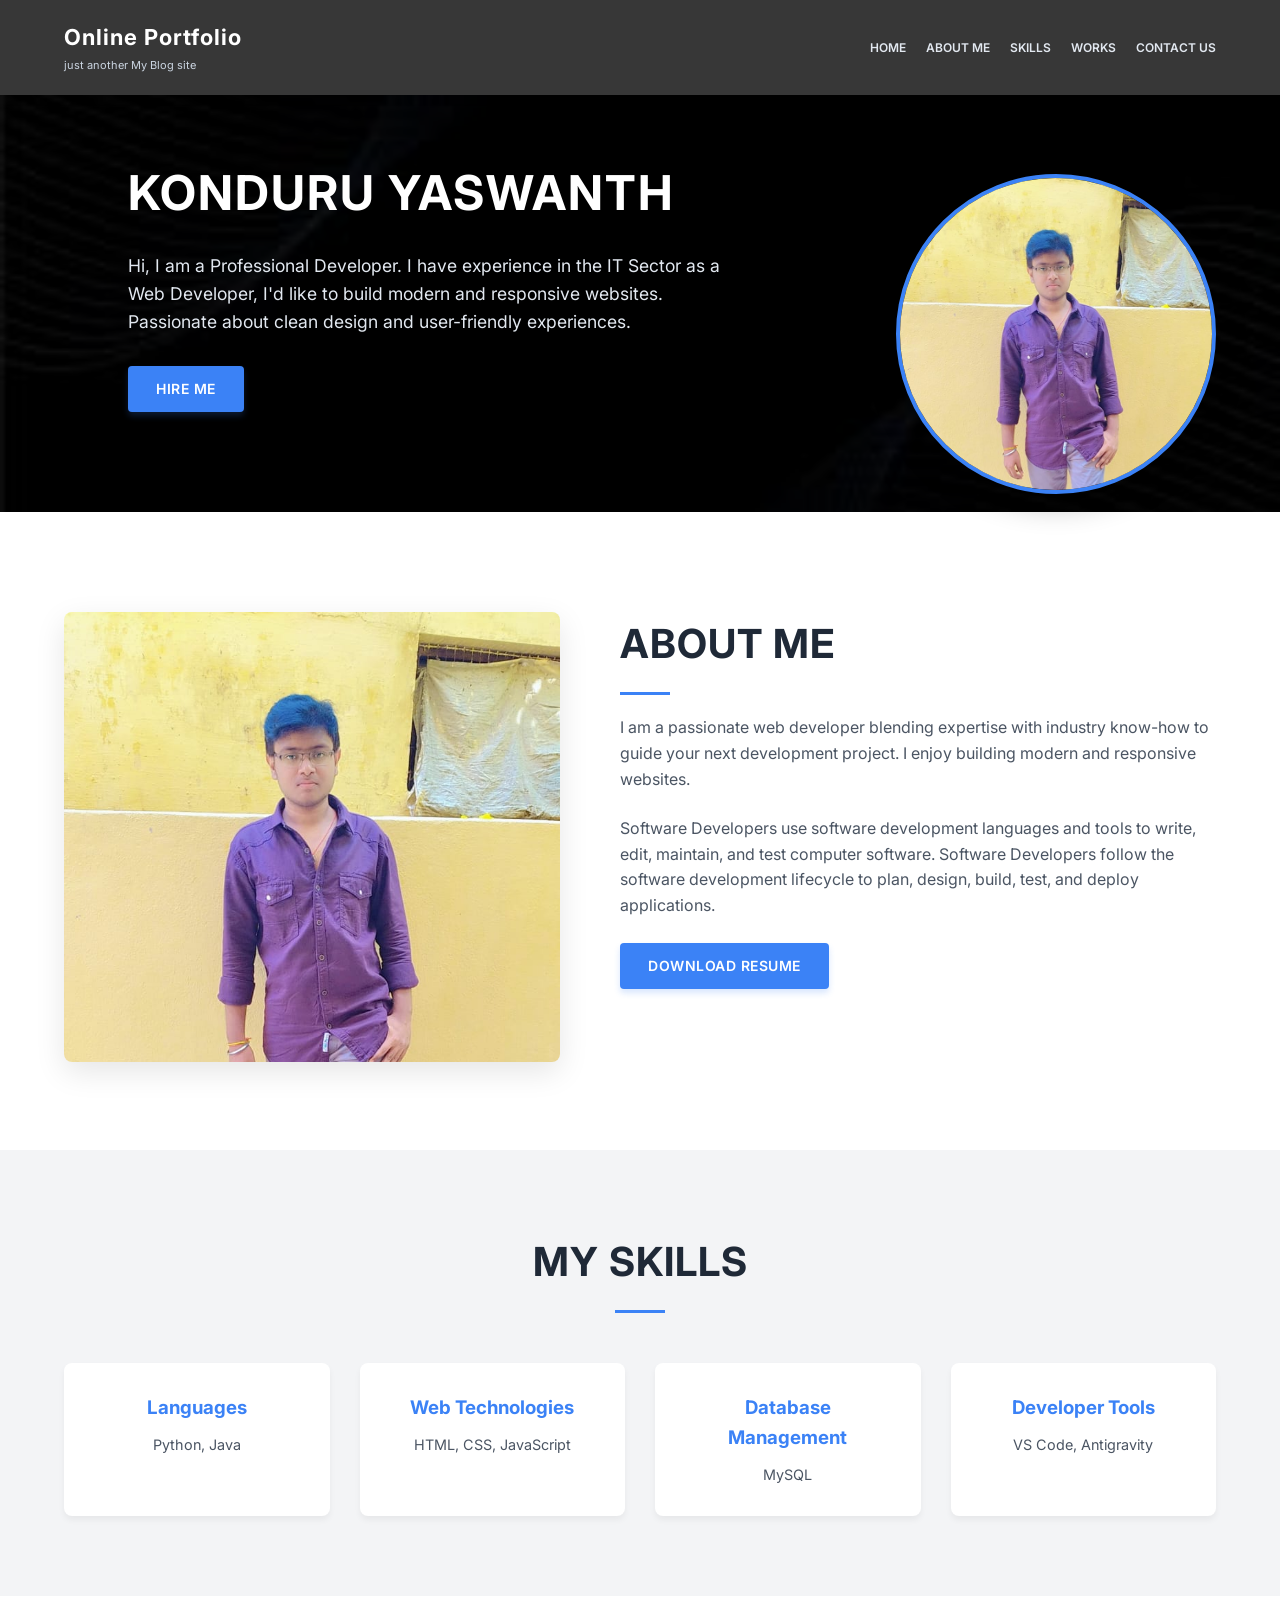
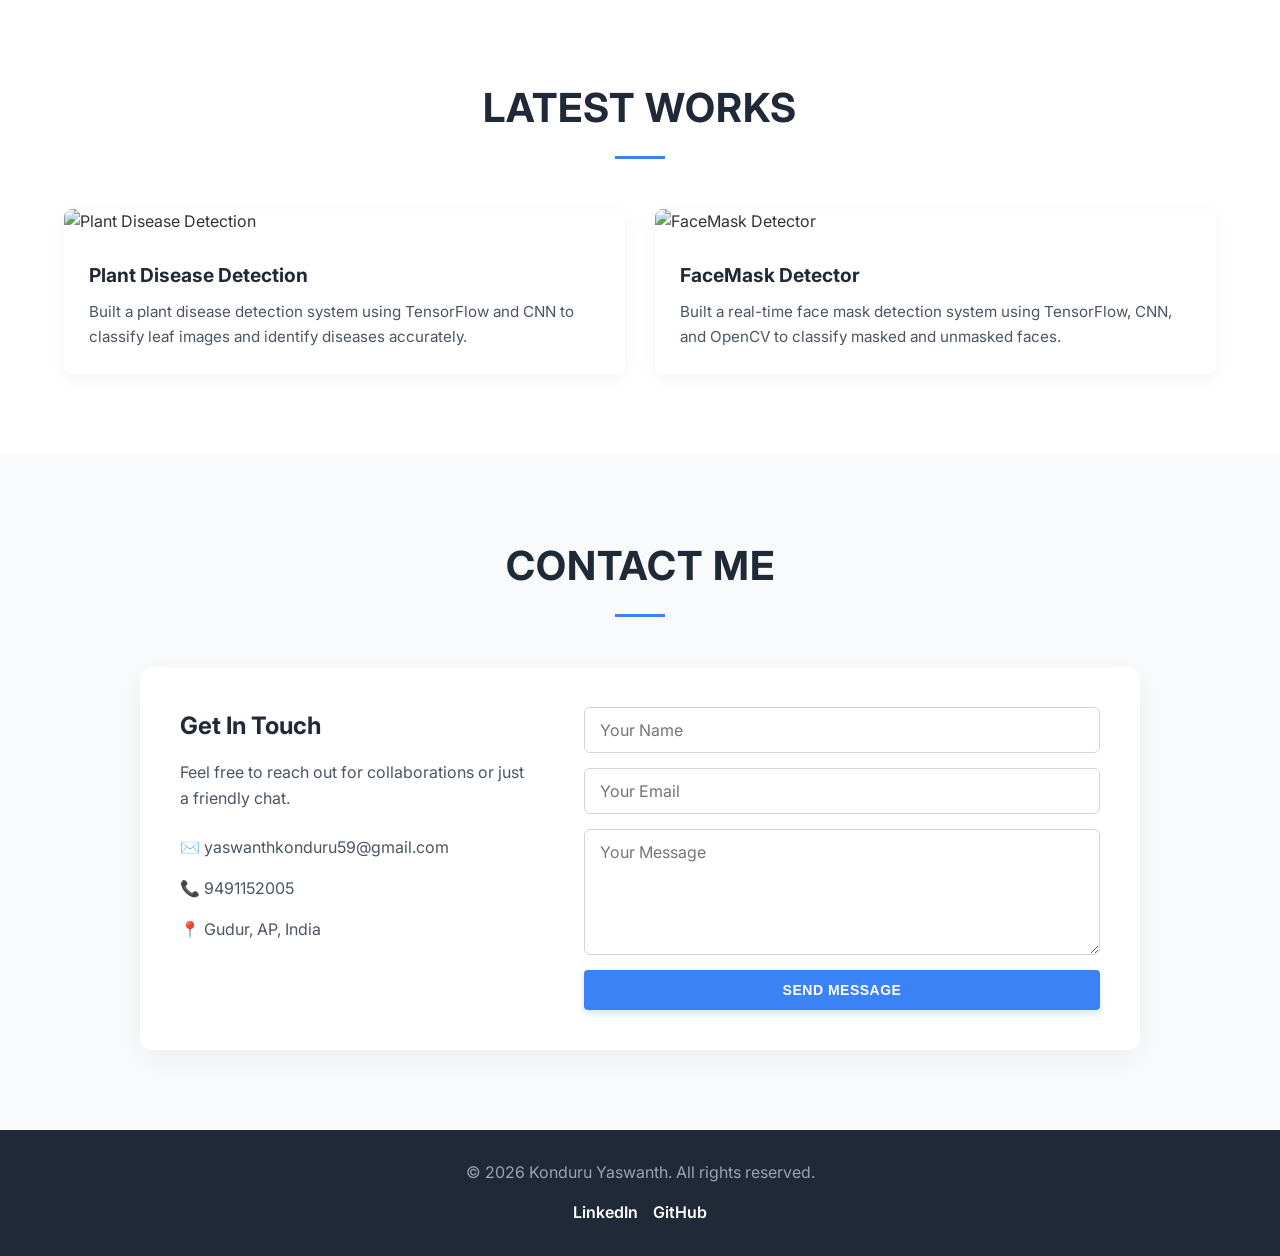
==== index.html @ 1baf73cc "Initial commit" ====
<!DOCTYPE html>
<html lang="en">

<head>
    <meta charset="UTF-8">
    <meta name="viewport" content="width=device-width, initial-scale=1.0">
    <meta name="description" content="Professional Portfolio of Konduru Yaswanth">
    <title>Konduru Yaswanth - Portfolio</title>
    <link href="https://fonts.googleapis.com/css2?family=Inter:wght@300;400;600;700&display=swap" rel="stylesheet">
    <link rel="stylesheet" href="styles.css">
</head>

<body>

    <!-- Header -->
    <header class="navbar">
        <div class="logo">
            <span class="logo-title">Online Portfolio</span>
            <span class="logo-subtitle">just another My Blog site</span>
        </div>
        <nav>
            <a href="#home">HOME</a>
            <a href="#about">ABOUT ME</a>
            <a href="#skills">SKILLS</a>
            <a href="#works">WORKS</a>
            <a href="#contact">CONTACT US</a>
        </nav>
    </header>

    <!-- Hero Section -->
    <section id="home" class="hero">
        <div class="hero-content">
            <h1>KONDURU YASWANTH</h1>
            <p>
                Hi, I am a Professional Developer. I have experience in the IT Sector as a Web Developer, I'd like to
                build modern and responsive websites. Passionate about clean design and user-friendly experiences.
            </p>
            <a href="#contact" class="btn btn-primary">Hire Me</a>
        </div>
        <div class="hero-image-container">
            <img src="myphoto.jpeg" alt="Konduru Yaswanth">
        </div>
    </section>

    <!-- About Section -->
    <section id="about" class="about">
        <div class="about-container">
            <div class="about-image">
                <img src="myphoto.jpeg" alt="About Konduru">
            </div>
            <div class="about-text">
                <h2>ABOUT ME</h2>
                <div class="divider"></div>
                <p>
                    I am a passionate web developer blending expertise with industry know-how to guide your next
                    development project. I enjoy building modern and responsive websites.
                </p>
                <p>
                    Software Developers use software development languages and tools to write, edit, maintain, and test
                    computer software. Software Developers follow the software development lifecycle to plan, design,
                    build, test, and deploy applications.
                </p>
                <a href="myresume.pdf" download class="btn btn-secondary">DOWNLOAD RESUME</a>
            </div>
        </div>
    </section>

    <!-- Skills Section -->
    <section id="skills" class="skills">
        <div class="section-header">
            <h2>MY SKILLS</h2>
            <div class="divider-center"></div>
        </div>
        <div class="skills-grid">
            <div class="skill-card">
                <h3>Languages</h3>
                <p>Python, Java</p>
            </div>
            <div class="skill-card">
                <h3>Web Technologies</h3>
                <p>HTML, CSS, JavaScript</p>
            </div>
            <div class="skill-card">
                <h3>Database Management</h3>
                <p>MySQL</p>
            </div>
            <div class="skill-card">
                <h3>Developer Tools</h3>
                <p>VS Code, Antigravity</p>
            </div>
        </div>
    </section>

    <!-- Works / Projects Section -->
    <section id="works" class="works">
        <div class="section-header">
            <h2>LATEST WORKS</h2>
            <div class="divider-center"></div>
        </div>
        <div class="projects-grid">
            <div class="project-card" onclick="openPlantModal()" style="cursor: pointer;" title="Click to view project images">
                <img src="https://images.unsplash.com/photo-1518531933037-91b2f5f229cc?ixlib=rb-4.0.3&auto=format&fit=crop&w=600&q=80"
                    alt="Plant Disease Detection">
                <div class="project-info">
                    <h3>Plant Disease Detection</h3>
                    <p>Built a plant disease detection system using TensorFlow and CNN to classify leaf images and identify diseases accurately.</p>
                </div>
            </div>
            <div class="project-card" onclick="openMaskModal()" style="cursor: pointer;" title="Click to view project images">
                <img src="https://images.unsplash.com/photo-1584483766114-2cea6facdf57?ixlib=rb-4.0.3&auto=format&fit=crop&w=600&q=80"
                    alt="FaceMask Detector">
                <div class="project-info">
                    <h3>FaceMask Detector</h3>
                    <p>Built a real-time face mask detection system using TensorFlow, CNN, and OpenCV to classify masked and unmasked faces.</p>
                </div>
            </div>
        </div>
    </section>

    <!-- Contact Section -->
    <section id="contact" class="contact">
        <div class="section-header">
            <h2>CONTACT ME</h2>
            <div class="divider-center"></div>
        </div>
        <div class="contact-container">
            <div class="contact-info">
                <h3>Get In Touch</h3>
                <p>Feel free to reach out for collaborations or just a friendly chat.</p>
                <ul>
                    <li>✉️ yaswanthkonduru59@gmail.com</li>
                    <li>📞 9491152005</li>
                    <li>📍 Gudur, AP, India</li>
                </ul>
            </div>
            <form id="contactForm" class="contact-form">
                <input type="text" id="senderName" placeholder="Your Name" required>
                <input type="email" id="senderEmail" placeholder="Your Email" required>
                <textarea id="senderMessage" rows="5" placeholder="Your Message" required></textarea>
                <button type="submit" class="btn btn-primary">Send Message</button>
            </form>
        </div>
    </section>

    <!-- Footer -->
    <footer>
        <p>&copy; 2026 Konduru Yaswanth. All rights reserved.</p>
        <div class="social-links">
            <a href="https://www.linkedin.com/in/konduru-yaswanth-424886311/" target="_blank">LinkedIn</a>
            <a href="https://github.com/yaswanthkonduru59-sys" target="_blank">GitHub</a>
        </div>
    </footer>

    <!-- Plant Project Modal -->
    <div id="plantModal" class="modal">
        <span class="close" onclick="closePlantModal()">&times;</span>
        <div class="modal-content">
            <h2>Plant Disease Detection Images</h2>
            <div class="modal-gallery">
                <!-- Replace src with your actual image file names if they differ -->
                <img src="plant1.jpg" alt="Plant Image 1" onerror="this.src='https://images.unsplash.com/photo-1518531933037-91b2f5f229cc?ixlib=rb-4.0.3&auto=format&fit=crop&w=400&q=80'">
                <img src="plant2.jpg" alt="Plant Image 2" onerror="this.src='https://images.unsplash.com/photo-1518531933037-91b2f5f229cc?ixlib=rb-4.0.3&auto=format&fit=crop&w=400&q=80'">
                <img src="plant3.jpg" alt="Plant Image 3" onerror="this.src='https://images.unsplash.com/photo-1518531933037-91b2f5f229cc?ixlib=rb-4.0.3&auto=format&fit=crop&w=400&q=80'">
            </div>
        </div>
    </div>

    <!-- Mask Project Modal -->
    <div id="maskModal" class="modal">
        <span class="close" onclick="closeMaskModal()">&times;</span>
        <div class="modal-content">
            <h2>FaceMask Detector Images</h2>
            <div class="modal-gallery">
                <img src="mask1.jpg" alt="Mask Image 1" onerror="this.src='https://images.unsplash.com/photo-1584483766114-2cea6facdf57?ixlib=rb-4.0.3&auto=format&fit=crop&w=400&q=80'">
                <img src="mask2.jpeg" alt="Mask Image 2" onerror="this.src='https://images.unsplash.com/photo-1584483766114-2cea6facdf57?ixlib=rb-4.0.3&auto=format&fit=crop&w=400&q=80'">
                <img src="mask3.jpg" alt="Mask Image 3" onerror="this.src='https://images.unsplash.com/photo-1584483766114-2cea6facdf57?ixlib=rb-4.0.3&auto=format&fit=crop&w=400&q=80'">
                <img src="mask4.jpg" alt="Mask Image 4" onerror="this.src='https://images.unsplash.com/photo-1584483766114-2cea6facdf57?ixlib=rb-4.0.3&auto=format&fit=crop&w=400&q=80'">
            </div>
        </div>
    </div>

    <script>
        // Modal scripts
        const plantModal = document.getElementById("plantModal");
        const maskModal = document.getElementById("maskModal");

        function openPlantModal() {
            plantModal.style.display = "flex";
        }

        function closePlantModal() {
            plantModal.style.display = "none";
        }

        function openMaskModal() {
            maskModal.style.display = "flex";
        }

        function closeMaskModal() {
            maskModal.style.display = "none";
        }

        // Close when clicking outside of the modal content
        window.onclick = function(event) {
            if (event.target == plantModal) {
                closePlantModal();
            }
            if (event.target == maskModal) {
                closeMaskModal();
            }
        }

        // Contact Form Handling
        document.getElementById("contactForm").addEventListener("submit", function(event) {
            event.preventDefault(); // Prevent page reload
            const name = document.getElementById("senderName").value;
            const email = document.getElementById("senderEmail").value;
            const message = document.getElementById("senderMessage").value;
            
            const subject = encodeURIComponent("Portfolio Contact: " + name);
            const body = encodeURIComponent("Name: " + name + "\nEmail: " + email + "\n\nMessage:\n" + message);
            
            // Explicitly open Gmail in a new tab instead of relying on local mail apps
            const gmailLink = `https://mail.google.com/mail/?view=cm&fs=1&to=yaswanthkonduru59@gmail.com&su=${subject}&body=${body}`;
            window.open(gmailLink, '_blank');
            
            // Clear the form fields after sending
            this.reset();
        });
    </script>
</body>

</html>
---- styles.css ----
/* Reset and Base Styles */
* {
    margin: 0;
    padding: 0;
    box-sizing: border-box;
}

body {
    font-family: 'Inter', sans-serif;
    color: #333;
    line-height: 1.6;
    background-color: #f9fafb;
    scroll-behavior: smooth;
}

/* Typography */
h1,
h2,
h3 {
    font-weight: 700;
    color: #1f2937;
}

h2 {
    font-size: 2.5rem;
    margin-bottom: 1rem;
    text-transform: uppercase;
    letter-spacing: 1px;
}

p {
    color: #4b5563;
    margin-bottom: 1.5rem;
}

a {
    text-decoration: none;
    color: inherit;
}

/* Reusable Components */
.btn {
    display: inline-block;
    padding: 12px 28px;
    font-weight: 600;
    border-radius: 4px;
    transition: all 0.3s ease;
    cursor: pointer;
    border: none;
    text-transform: uppercase;
    font-size: 14px;
    letter-spacing: 0.5px;
}

.btn-primary {
    background-color: #3b82f6;
    color: #fff;
    box-shadow: 0 4px 6px rgba(59, 130, 246, 0.2);
}

.btn-primary:hover {
    background-color: #2563eb;
    transform: translateY(-2px);
    box-shadow: 0 6px 12px rgba(59, 130, 246, 0.3);
}

.btn-secondary {
    background-color: #3b82f6;
    color: #fff;
    box-shadow: 0 4px 6px rgba(59, 130, 246, 0.2);
}

.btn-secondary:hover {
    background-color: #2563eb;
    transform: translateY(-2px);
    box-shadow: 0 6px 12px rgba(59, 130, 246, 0.3);
}

.divider {
    width: 50px;
    height: 3px;
    background-color: #3b82f6;
    margin-bottom: 20px;
}

.divider-center {
    width: 50px;
    height: 3px;
    background-color: #3b82f6;
    margin: 0 auto 30px auto;
}

.section-header {
    text-align: center;
    margin-bottom: 50px;
}

section {
    padding: 80px 5%;
}

/* Header / Navbar */
header {
    display: flex;
    justify-content: space-between;
    align-items: center;
    padding: 20px 5%;
    background-color: #373737;
    color: #fff;
    position: sticky;
    top: 0;
    z-index: 1000;
    box-shadow: 0 2px 10px rgba(0, 0, 0, 0.1);
}

.logo {
    display: flex;
    flex-direction: column;
}

.logo-title {
    font-size: 22px;
    font-weight: 700;
    letter-spacing: 1px;
}

.logo-subtitle {
    font-size: 11px;
    color: #cbd5e1;
    margin-top: 2px;
}

nav {
    display: flex;
    gap: 20px;
}

nav a {
    color: #e2e8f0;
    font-size: 12px;
    font-weight: 600;
    text-transform: uppercase;
    transition: color 0.3s;
}

nav a:hover {
    color: #fff;
}

/* Hero Section */
.hero {
    background: url('bg.jpg') no-repeat center center/cover;
    background-color: #454545;
    color: #fff;
    display: flex;
    align-items: center;
    justify-content: space-between;
    padding: 60px 5% 0 10%;
    position: relative;
}

.hero::before {
    content: '';
    position: absolute;
    top: 0;
    left: 0;
    width: 100%;
    height: 100%;
    background: rgba(0, 0, 0, 0.6);
    z-index: 1;
}

.hero-content {
    max-width: 600px;
    z-index: 2;
    padding-bottom: 100px;
    /* Leave space to match the offset image effect */
}

.hero-content h1 {
    color: #fff;
    font-size: 3rem;
    margin-bottom: 20px;
    letter-spacing: 2px;
}

.hero-content p {
    color: #e2e8f0;
    font-size: 1.1rem;
    margin-bottom: 30px;
}

.hero-image-container {
    align-self: center;
    width: 320px;
    height: 320px;
    z-index: 2;
    border-radius: 50%;
    overflow: hidden;
    border: 4px solid #3b82f6;
    box-shadow: 0 10px 30px rgba(0, 0, 0, 0.3);
}

.hero-image-container img {
    width: 100%;
    height: 100%;
    display: block;
    object-fit: cover;
    object-position: top;
}

/* About Section */
.about {
    background-color: #fff;
    padding-top: 100px;
    /* Space for overlapping image from above */
}

.about-container {
    display: flex;
    align-items: flex-start;
    gap: 60px;
    max-width: 1200px;
    margin: 0 auto;
}

.about-image {
    flex: 1;
}

.about-image img {
    width: 100%;
    max-height: 450px;
    object-fit: cover;
    object-position: top;
    border-radius: 8px;
    box-shadow: 0 10px 30px rgba(0, 0, 0, 0.1);
}

.about-text {
    flex: 1.2;
}

/* Skills Section */
.skills {
    background-color: #f3f4f6;
}

.skills-grid {
    display: grid;
    grid-template-columns: repeat(auto-fit, minmax(250px, 1fr));
    gap: 30px;
    max-width: 1200px;
    margin: 0 auto;
}

.skill-card {
    background: #fff;
    padding: 30px;
    border-radius: 8px;
    box-shadow: 0 4px 6px rgba(0, 0, 0, 0.05);
    transition: transform 0.3s ease;
    text-align: center;
}

.skill-card:hover {
    transform: translateY(-5px);
    box-shadow: 0 10px 20px rgba(0, 0, 0, 0.1);
}

.skill-card h3 {
    margin-bottom: 10px;
    color: #3b82f6;
}

.skill-card p {
    margin-bottom: 0;
    font-size: 0.9rem;
}

/* Works Section */
.works {
    background-color: #fff;
}

.projects-grid {
    display: grid;
    grid-template-columns: repeat(auto-fit, minmax(300px, 1fr));
    gap: 30px;
    max-width: 1200px;
    margin: 0 auto;
}

.project-card {
    background: #fff;
    border-radius: 8px;
    overflow: hidden;
    box-shadow: 0 4px 15px rgba(0, 0, 0, 0.05);
    transition: all 0.3s ease;
}

.project-card:hover {
    transform: translateY(-10px);
    box-shadow: 0 15px 30px rgba(0, 0, 0, 0.1);
}

.project-card img {
    width: 100%;
    height: 200px;
    object-fit: cover;
    transition: transform 0.5s ease;
}

.project-card:hover img {
    transform: scale(1.05);
}

.project-info {
    padding: 25px;
}

.project-info h3 {
    margin-bottom: 10px;
    font-size: 1.2rem;
}

.project-info p {
    margin-bottom: 0;
    font-size: 0.95rem;
}

/* Contact Section */
.contact {
    background-color: #f9fafb;
}

.contact-container {
    display: flex;
    gap: 60px;
    max-width: 1000px;
    margin: 0 auto;
    background: #fff;
    padding: 40px;
    border-radius: 12px;
    box-shadow: 0 10px 30px rgba(0, 0, 0, 0.05);
}

.contact-info {
    flex: 1;
}

.contact-info h3 {
    margin-bottom: 15px;
    font-size: 1.5rem;
}

.contact-info ul {
    list-style: none;
    margin-top: 20px;
}

.contact-info ul li {
    margin-bottom: 15px;
    display: flex;
    align-items: center;
    color: #4b5563;
}

.contact-form {
    flex: 1.5;
    display: flex;
    flex-direction: column;
    gap: 15px;
}

.contact-form input,
.contact-form textarea {
    width: 100%;
    padding: 12px 15px;
    border: 1px solid #d1d5db;
    border-radius: 6px;
    font-family: inherit;
    font-size: 1rem;
    transition: border-color 0.3s;
}

.contact-form input:focus,
.contact-form textarea:focus {
    outline: none;
    border-color: #3b82f6;
}

/* Footer */
footer {
    background-color: #1f2937;
    color: #9ca3af;
    text-align: center;
    padding: 30px 20px;
    display: flex;
    flex-direction: column;
    align-items: center;
    gap: 15px;
}

footer p {
    margin-bottom: 0;
    color: #9ca3af;
}

.social-links {
    display: flex;
    gap: 15px;
}

.social-links a {
    color: #fff;
    font-weight: 600;
    transition: color 0.3s;
}

.social-links a:hover {
    color: #3b82f6;
}

/* Responsive */
@media (max-width: 992px) {
    .hero {
        flex-direction: column;
        text-align: center;
        padding-top: 40px;
    }

    .hero-image-container {
        align-self: center;
        width: 80%;
        transform: translateY(20px);
    }

    .about-container {
        flex-direction: column;
    }

    .contact-container {
        flex-direction: column;
    }
}

@media (max-width: 768px) {
    header {
        flex-direction: column;
        gap: 15px;
    }

    nav {
        flex-wrap: wrap;
        justify-content: center;
    }

    .hero-content h1 {
        font-size: 2.5rem;
    }
}

/* Modal Styling */
.modal {
    display: none;
    position: fixed;
    z-index: 2000;
    left: 0;
    top: 0;
    width: 100%;
    height: 100%;
    background-color: rgba(0,0,0,0.8);
    align-items: center;
    justify-content: center;
}

.modal-content {
    background-color: #fff;
    padding: 30px;
    border-radius: 12px;
    max-width: 800px;
    width: 90%;
    position: relative;
    text-align: center;
}

.close {
    position: absolute;
    top: 10px;
    right: 20px;
    color: #333;
    font-size: 28px;
    font-weight: bold;
    cursor: pointer;
}

.close:hover {
    color: #e63946;
}

.modal-gallery {
    display: flex;
    gap: 15px;
    margin-top: 20px;
    overflow-x: auto;
    padding-bottom: 10px;
}

.modal-gallery img {
    height: 200px;
    border-radius: 8px;
    object-fit: contain;
    background-color: #f3f4f6;
    padding: 5px;
    border: 1px solid #ddd;
}
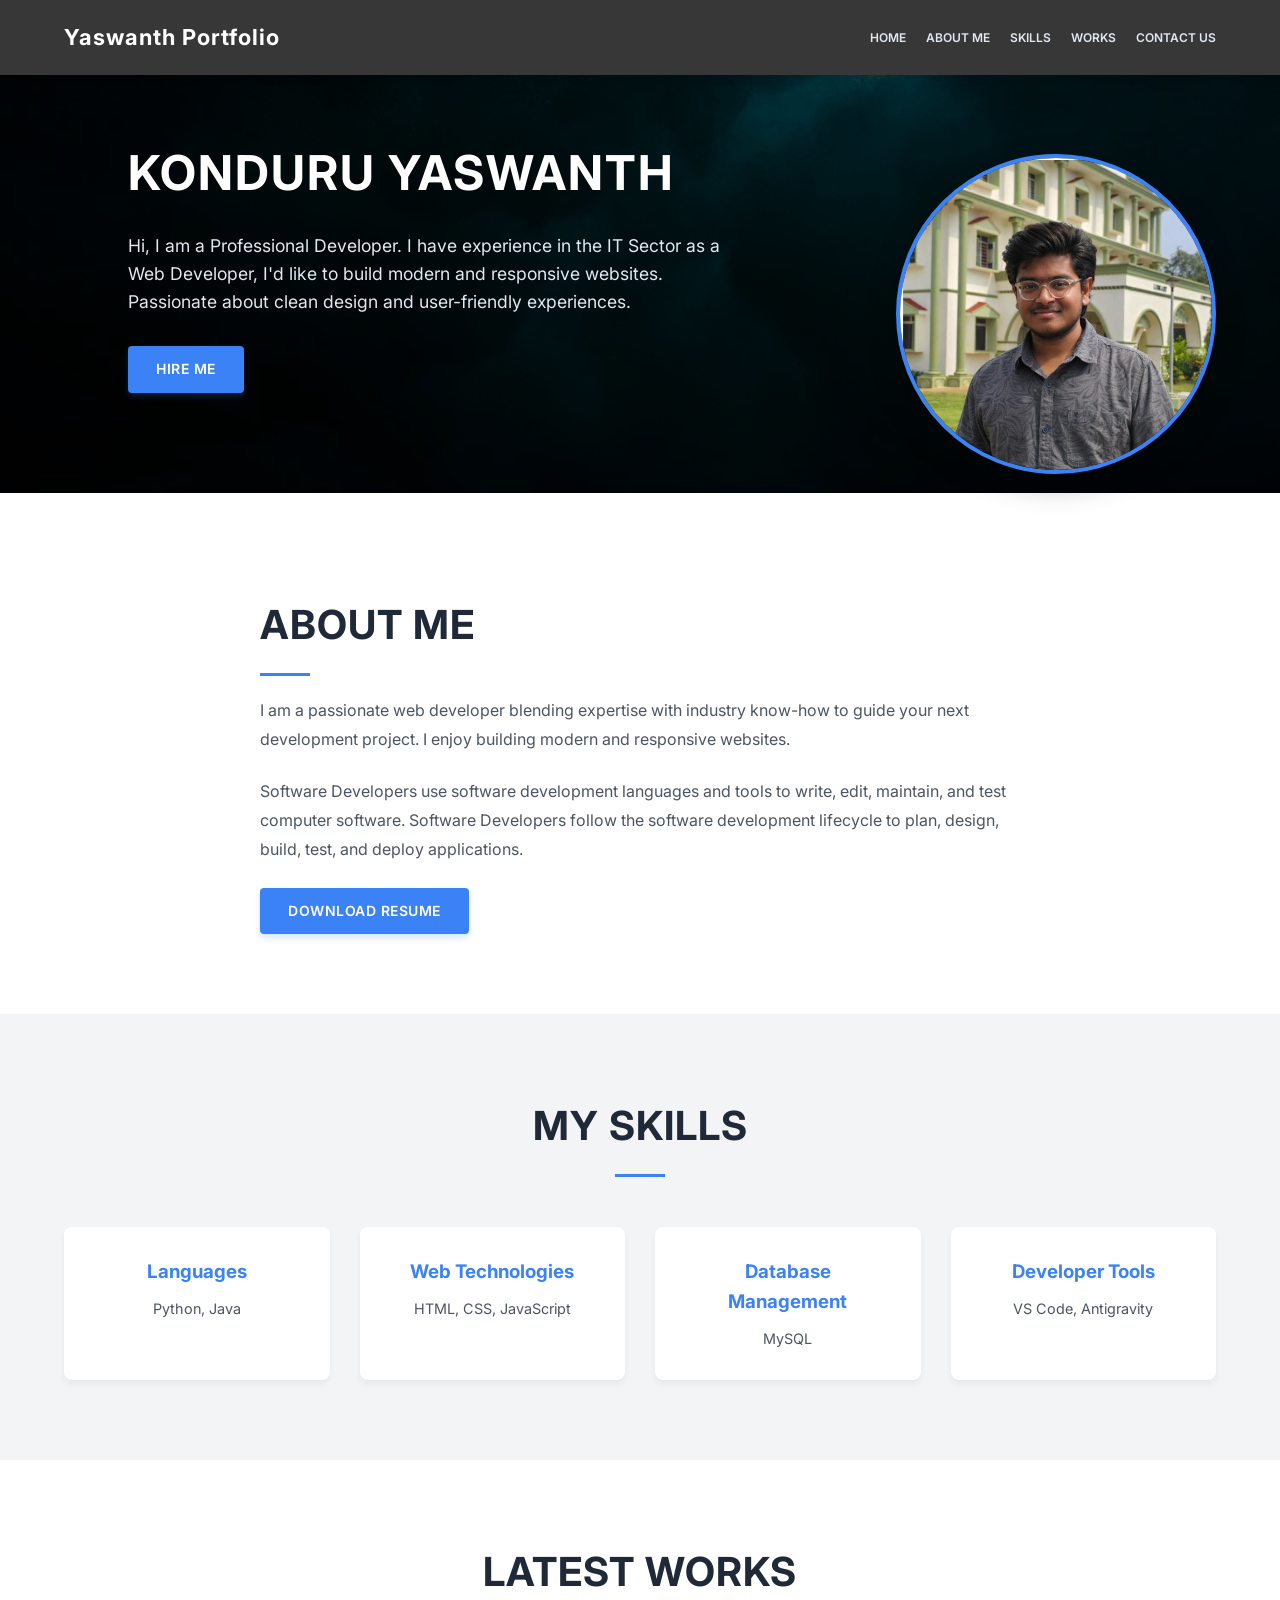
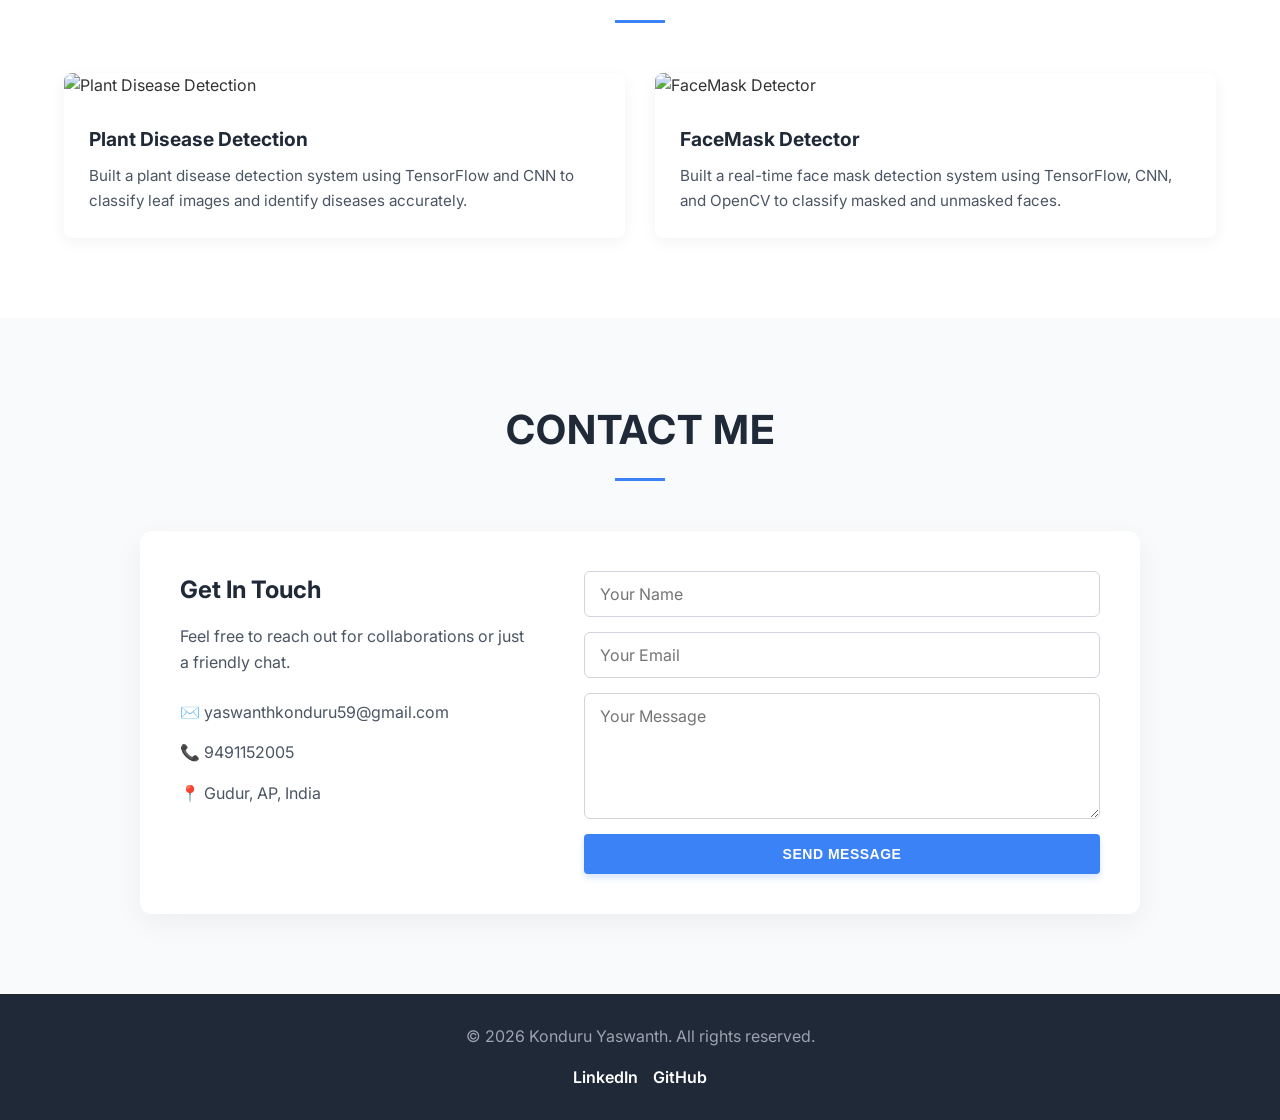
==== commit c9d38292: "Update portfolio images and hero background" ====
--- a/index.html
+++ b/index.html
@@ -15,8 +15,7 @@
     <!-- Header -->
     <header class="navbar">
         <div class="logo">
-            <span class="logo-title">Online Portfolio</span>
-            <span class="logo-subtitle">just another My Blog site</span>
+            <span class="logo-title">Yaswanth Portfolio</span>
         </div>
         <nav>
             <a href="#home">HOME</a>
@@ -45,9 +44,6 @@
     <!-- About Section -->
     <section id="about" class="about">
         <div class="about-container">
-            <div class="about-image">
-                <img src="myphoto.jpeg" alt="About Konduru">
-            </div>
             <div class="about-text">
                 <h2>ABOUT ME</h2>
                 <div class="divider"></div>
@@ -60,7 +56,7 @@
                     computer software. Software Developers follow the software development lifecycle to plan, design,
                     build, test, and deploy applications.
                 </p>
-                <a href="myresume.pdf" download class="btn btn-secondary">DOWNLOAD RESUME</a>
+                <a href="myresume.pdf" id="downloadResume" class="btn btn-secondary">DOWNLOAD RESUME</a>
             </div>
         </div>
     </section>
@@ -227,6 +223,20 @@
             // Clear the form fields after sending
             this.reset();
         });
+
+        // Download Resume Handling
+        document.getElementById("downloadResume").addEventListener("click", function(event) {
+            event.preventDefault();
+            // Create a link to download
+            const link = document.createElement('a');
+            link.href = 'myresume.pdf';
+            link.download = 'Konduru_Yaswanth_Resume.pdf';
+            document.body.appendChild(link);
+            link.click();
+            document.body.removeChild(link);
+            // Then open in new tab
+            window.open('myresume.pdf', '_blank');
+        });
     </script>
 </body>
 
--- a/styles.css
+++ b/styles.css
@@ -149,7 +149,7 @@
 
 /* Hero Section */
 .hero {
-    background: url('bg.jpg') no-repeat center center/cover;
+    background: url('bg.jpeg') no-repeat center center/cover;
     background-color: #454545;
     color: #fff;
     display: flex;
@@ -217,29 +217,21 @@
 }
 
 .about-container {
-    display: flex;
-    align-items: flex-start;
-    gap: 60px;
-    max-width: 1200px;
+    max-width: 900px;
     margin: 0 auto;
-}
-
-.about-image {
-    flex: 1;
-}
-
-.about-image img {
-    width: 100%;
-    max-height: 450px;
-    object-fit: cover;
-    object-position: top;
-    border-radius: 8px;
-    box-shadow: 0 10px 30px rgba(0, 0, 0, 0.1);
+    padding: 0 20px;
 }
 
 .about-text {
-    flex: 1.2;
-}
+    max-width: 760px;
+    margin: 0 auto;
+}
+
+.about-text p {
+    font-size: 1rem;
+    line-height: 1.8;
+}
+
 
 /* Skills Section */
 .skills {
